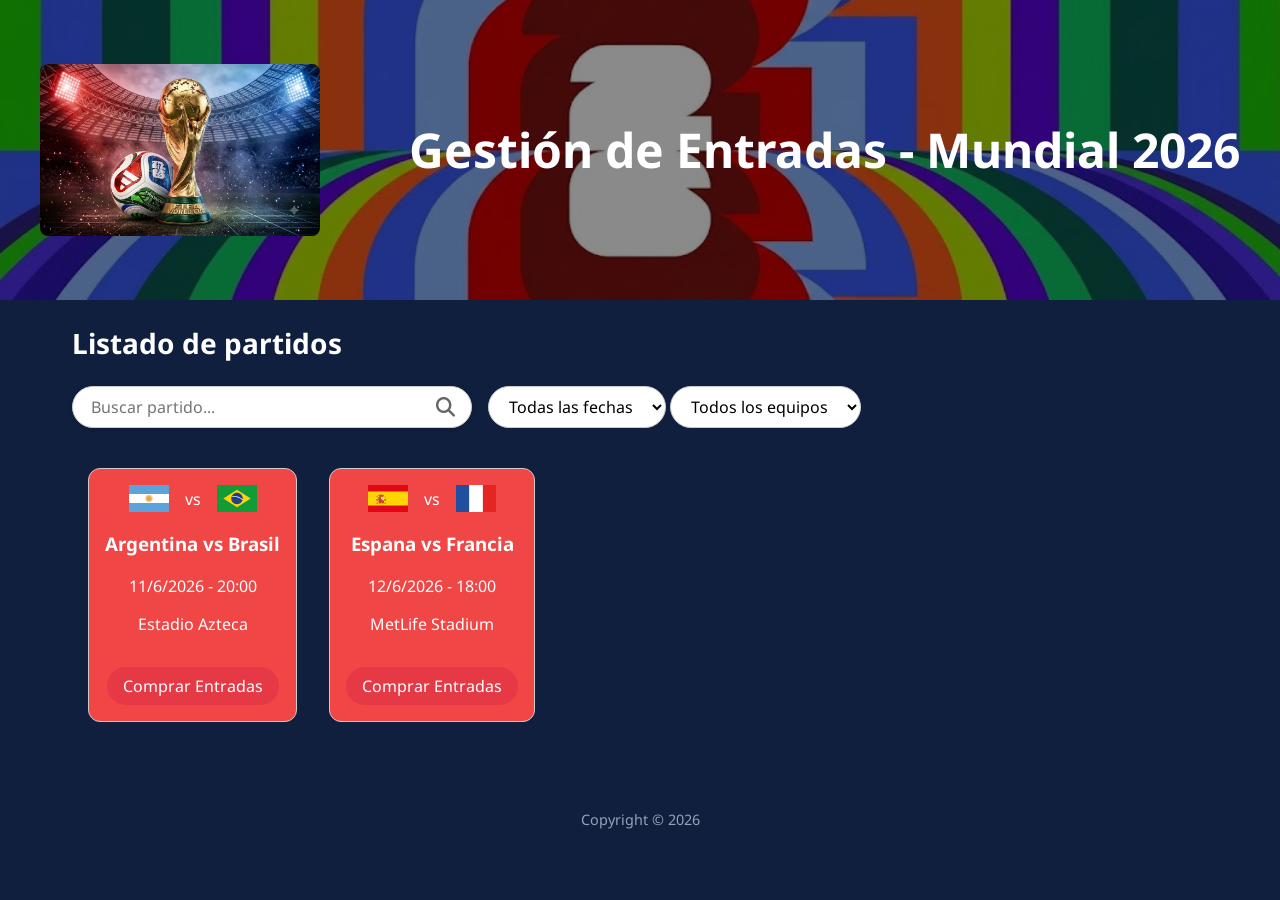
==== index.html @ d3e9be91 "CreacionFrontend" ====
<!doctype html>
<html lang="es">
  <head>
    <meta charset="UTF-8" />
    <meta name="viewport" content="width=device-width, initial-scale=1.0" />
    <title>Mundial FIFA 2026 - Partidos</title>
    <link
      href="https://fonts.googleapis.com/css2?family=Noto+Sans:wght@400;700&display=swap"
      rel="stylesheet"
    />
    <link rel="stylesheet" href="css/style.css" />
    <link
      rel="stylesheet"
      href="https://cdnjs.cloudflare.com/ajax/libs/font-awesome/6.5.0/css/all.min.css"
    />
    <link rel="icon" type="image/x-icon" href="img/logo.ico" />
  </head>
  <body>
    <header>
      <div class="banner-content">
        <img src="img/logo.jpg" alt="Logo Mundial 2026" class="logo" />
        <div class="banner-text">
          <h1>Gestión de Entradas - Mundial 2026</h1>
        </div>
      </div>
    </header>

    <main>
      <section class="page-title">
        <h2>Listado de partidos</h2>
      </section>
      <div class="buscador-filtros">
        <div class="buscador-container">
          <input type="text" id="buscador" placeholder="Buscar partido..." />
          <i class="fa fa-search icono-lupa"></i>
        </div>

        <div class="filtros">
          <select id="filtro-fecha">
            <option value="">Todas las fechas</option>
            <option value="2026-06-11">11 Junio</option>
            <option value="2026-06-12">12 Junio</option>
          </select>

          <select id="filtro-equipo">
            <option value="">Todos los equipos</option>
          </select>
        </div>
      </div>

      <section id="partidos"></section>
    </main>

    <script src="js/datos.js"></script>
    <script src="js/partidos.js"></script>
    
    <div class="foot">
      <footer>Copyright &copy; 2026</footer>
    </div>
  </body>
</html>
---- css/style.css ----
* {
  box-sizing: border-box;
}

body {
  background: #101f3d;
  color: #fff;
  font-family: 'Noto Sans', Arial, sans-serif;
  margin: 0;
}

header {
  position: relative;
  background: url("../img/banner.jpg") no-repeat center;
  background-size: cover;
  color: white;
  padding: 4rem 2rem;
  min-height: 200px;
}
header::before {
  content: "";
  position: absolute;
  inset: 0;
  background: rgba(0, 0, 0, 0.46);
}

.banner-content {
  position: relative;
  display: flex;
  align-items: center;
  justify-content: space-between;
  gap: 3rem;
  max-width: 1200px;
  margin: 0 auto;
}
.logo {
  width: 280px;
  border-radius: 8px;
}
.banner-text h1 {
  font-size: 3rem;
  font-weight: 700;
  line-height: 1.2;
  color: #fff;
}

main {
  max-width: 1200px;
  margin: 0 auto;
  padding: 1.5rem 2rem 3rem;
}

.page-title h2 {
  margin: 0 0 0.5rem;
  font-size: 1.75rem;
}

header.simple-header {
  padding: 2rem;
  min-height: auto;
  text-align: center;
}

header.simple-header h1 {
  position: relative;
  margin: 0;
  font-size: 2rem;
  font-weight: 700;
}

#detalle-partido {
  margin-bottom: 1.5rem;
}

#detalle-partido .detalle-card,
#info-partido .detalle-card {
  color: #111827;
}

.form-card {
  max-width: 480px;
  margin: 1.5rem auto 0;
  padding: 1.5rem;
  border: 1px solid #ccc;
  border-radius: 12px;
  background: #fff;
  color: #111827;
}

.form-card h3 {
  margin: 0 0 1rem;
  color: #111827;
}

.form-card label {
  display: block;
  margin: 0.75rem 0 0.35rem;
  font-weight: 700;
  color: #334155;
}

.form-card input[type="text"],
.form-card input[type="email"],
.form-card input[type="password"],
.form-card input[type="number"] {
  width: 100%;
  padding: 0.6rem 0.75rem;
  border: 1px solid #cbd5e1;
  border-radius: 8px;
  font-size: 1rem;
  font-family: inherit;
  color: #111827;
}

.form-card input:focus {
  outline: none;
  border-color: #e63946;
  box-shadow: 0 0 0 3px rgba(230, 57, 70, 0.15);
}

.radio-line {
  display: flex;
  align-items: center;
  gap: 0.5rem;
  margin: 0.5rem 0;
  padding: 0.5rem 0.75rem;
  border: 1px solid #e2e8f0;
  border-radius: 8px;
  cursor: pointer;
  transition: border-color 0.2s, background 0.2s;
}

.radio-line:hover {
  border-color: #e63946;
  background: #fef2f2;
}

.radio-line input {
  accent-color: #e63946;
}

.total-line {
  margin: 1.25rem 0;
  font-size: 1.1rem;
  color: #111827;
}

.form-actions {
  margin-top: 1.25rem;
}

.form-card .primary-button,
.form-card .btn-gray {
  border: none;
  border-radius: 6px;
  padding: 10px 15px;
  font-weight: 700;
  cursor: pointer;
  font-family: inherit;
  transition: opacity 0.2s;
}

.form-card .primary-button:hover,
.form-card .btn-gray:hover {
  opacity: 0.85;
}

.buscador-filtros {
  display: flex;
  flex-wrap: wrap;
  gap: 1rem;
  margin: 1.5rem 0;
  align-items: center;
}
.buscador-container {
  display: flex;
  align-items: center;
  flex: 1;
  min-width: 250px;
  max-width: 400px;
  border: 1px solid #ccc;
  border-radius: 25px;
  padding: 0.5rem 1rem;
  background: #fff;
  box-shadow: 0 2px 5px rgba(0,0,0,0.1);
}
.buscador-container input {
  flex: 1;
  border: none;
  outline: none;
  font-size: 1rem;
  font-family: inherit;
  color: #000;
}
.buscador-container .icono-lupa {
  margin-left: 0.5rem;
  color: #666;
  font-size: 1.2rem;
}
.filtros select {
  padding: 0.5rem 1rem;
  border: 1px solid #ccc;
  border-radius: 25px;
  background: #fff;
  font-size: 1rem;
  font-family: inherit;
  cursor: pointer;
  transition: border-color 0.2s, box-shadow 0.2s;
}
.filtros select:hover {
  border-color: #007bff;
  box-shadow: 0 0 5px rgba(0, 123, 255, 0.3);
}

.partido-card {
  border: 1px solid #ccc;
  border-radius: 12px;
  padding: 1rem;
  margin: 1rem;
  background: #f04646;
  text-align: center;
  max-width: 300px;
  display: inline-block;
}
.partido-card .equipos {
  display: flex;
  justify-content: center;
  align-items: center;
  gap: 1rem;
}
.logo-equipo {
  width: 40px;
  height: auto;
}
.button-link {
  display: inline-block;
  margin-top: 1rem;
  padding: 0.5rem 1rem;
  border-radius: 20px;
  background: #e63946;
  color: #fff;
  text-decoration: none;
  transition: background 0.2s;
}
.button-link:hover {
  background: #b91c1c;
}

.detalle-card {
  padding: 1.5rem;
  border: 1px solid #ccc;
  border-radius: 12px;
  background: #fff;
  text-align: center;
  max-width: 560px;
  margin: 0 auto;
}
.detalle-card .equipos {
  display: flex;
  justify-content: center;
  align-items: center;
  gap: 1rem;
  margin-bottom: 1rem;
}
.detalle-card .logo-equipo {
  width: 60px;
}

#mapa-estadio,
.mapa-contenedor {
  text-align: center;
}

.mapa-section {
  margin-top: 2rem;
}

.mapa-titulo {
  margin: 0 0 0.35rem;
  font-size: 1.5rem;
  text-align: center;
}

.mapa-instruccion {
  margin: 0 0 1.25rem;
  text-align: center;
  color: #94a3b8;
  font-size: 0.95rem;
}

.mapa-layout {
  display: grid;
  grid-template-columns: 1fr 320px;
  gap: 1.5rem;
  align-items: start;
}

.mapa-panel {
  min-height: 280px;
}

.mapa-leyenda {
  display: flex;
  flex-wrap: wrap;
  justify-content: center;
  gap: 0.75rem;
  margin-top: 1.25rem;
}

.leyenda-item {
  display: inline-flex;
  align-items: center;
  gap: 0.5rem;
  padding: 0.45rem 0.85rem;
  border: 2px solid transparent;
  border-radius: 999px;
  background: rgba(255, 255, 255, 0.08);
  color: #e2e8f0;
  font-family: inherit;
  font-size: 0.9rem;
  cursor: pointer;
  transition: background 0.2s, border-color 0.2s, transform 0.2s;
}

.leyenda-item:hover,
.leyenda-item.leyenda-hover {
  background: rgba(255, 255, 255, 0.14);
  transform: translateY(-1px);
}

.leyenda-item.leyenda-activa {
  border-color: #fff;
  background: rgba(255, 255, 255, 0.18);
}

.leyenda-color {
  width: 14px;
  height: 14px;
  border-radius: 50%;
  background: var(--sector-color);
  box-shadow: 0 0 0 2px rgba(255, 255, 255, 0.35);
}

.estadio-svg {
  width: 100%;
  max-width: 560px;
  height: auto;
  display: block;
  margin: 0 auto;
}

.estadio-fondo {
  fill: #0f172a;
  stroke: #334155;
  stroke-width: 3;
}

.sector-mapa {
  cursor: pointer;
  outline: none;
}

.sector-forma {
  stroke: rgba(255, 255, 255, 0.35);
  stroke-width: 2;
  transition: fill 0.25s, stroke 0.25s, stroke-width 0.25s, filter 0.25s;
}

.sector-etiqueta {
  fill: rgba(255, 255, 255, 0.92);
  font-size: 11px;
  font-weight: 700;
  letter-spacing: 0.06em;
  pointer-events: none;
  user-select: none;
}

.sector-mapa.sector-hover .sector-forma,
.sector-mapa:focus-visible .sector-forma {
  stroke: #fff;
  stroke-width: 3;
  filter: url(#sector-glow) brightness(1.12);
}

.sector-mapa.sector-activo .sector-forma {
  stroke: #fff;
  stroke-width: 3.5;
  filter: url(#sector-glow) brightness(1.08);
}

.sector-mapa:not(.sector-activo):not(.sector-hover) .sector-forma {
  opacity: 0.88;
}

.sector-mapa.sector-hover .sector-etiqueta,
.sector-mapa.sector-activo .sector-etiqueta {
  fill: #fff;
  font-size: 12px;
}

#info-sector,
.mapa-panel {
  padding: 0;
  border: none;
  background: transparent;
}

.sector-card {
  border: 1px solid #cbd5e1;
  border-radius: 14px;
  padding: 1.25rem;
  background: #fff;
  text-align: left;
  color: #111827;
  transition: box-shadow 0.25s, border-color 0.25s, transform 0.25s;
}

.sector-card--preview {
  box-shadow: 0 8px 24px rgba(15, 23, 42, 0.12);
  border-color: #94a3b8;
}

.sector-card--activo {
  border-color: #e63946;
  box-shadow: 0 8px 28px rgba(230, 57, 70, 0.2);
}

.sector-card--placeholder {
  text-align: center;
  background: rgba(255, 255, 255, 0.06);
  border: 1px dashed #475569;
  color: #e2e8f0;
}

.sector-card--placeholder h3 {
  margin: 0.5rem 0;
  color: #f8fafc;
}

.sector-card--placeholder p {
  margin: 0.4rem 0;
  color: #94a3b8;
}

.placeholder-icon {
  font-size: 2rem;
  margin: 0;
}

.sector-card-header {
  display: flex;
  align-items: center;
  justify-content: space-between;
  gap: 0.75rem;
  margin-bottom: 0.85rem;
  padding-bottom: 0.75rem;
  border-bottom: 3px solid var(--sector-color);
}

.sector-badge {
  display: inline-block;
  padding: 0.25rem 0.65rem;
  border-radius: 999px;
  background: var(--sector-color);
  color: #fff;
  font-weight: 700;
  font-size: 0.9rem;
}

.sector-precio {
  font-size: 1.35rem;
  font-weight: 700;
  color: #0f172a;
}

.sector-disponibilidad {
  margin: 0 0 0.85rem;
  padding: 0.35rem 0.65rem;
  border-radius: 8px;
  font-size: 0.88rem;
  font-weight: 700;
  display: inline-block;
}

.disp-alta {
  background: #dcfce7;
  color: #166534;
}

.disp-media {
  background: #fef9c3;
  color: #854d0e;
}

.disp-baja {
  background: #fee2e2;
  color: #991b1b;
}

.sector-detalles {
  margin: 0;
  padding-left: 1.1rem;
  color: #334155;
}

.sector-detalles li {
  margin: 0.45rem 0;
}

.sector-seleccionado-msg {
  margin: 1rem 0 0;
  padding: 0.55rem;
  border-radius: 8px;
  background: #ecfdf5;
  color: #047857;
  font-weight: 700;
  text-align: center;
}

.sector-hint {
  margin: 0.85rem 0 0;
  font-size: 0.88rem;
  color: #64748b;
  text-align: center;
}

.sector-card h3 {
  margin-bottom: 0.5rem;
  color: #333;
}

.sector-card p {
  margin: 0.3rem 0;
}
.acciones {
  display: flex;
  flex-wrap: wrap;
  gap: 0.75rem;
  margin-top: 1rem;
  align-items: center;
  justify-content: center;
}
.acciones button {
  border: none;
  border-radius: 6px;
  padding: 10px 15px;
  font-weight: 700;
  cursor: pointer;
  color: #fff;
  font-family: inherit;
  transition: opacity 0.2s;
}
.acciones button:hover {
  opacity: 0.85;
}

.primary-button {
  background: #e63946;
  color: #fff;
}
.btn-gray {
  background: #64748b;
  color: #fff;
}

.select-cantidad {
  border: 1px solid #ccc;
  border-radius: 6px;
  padding: 8px 12px;
  font-family: inherit;
  font-size: 1rem;
  cursor: pointer;
}
.card {
  color: hsl(221, 51%, 93%);
}

.partido-card.card {
  color: #fff;
}

.foot {
  position: relative;
  display: flex;
  align-items: center;
  justify-content: center;
  padding: 1.5rem 2rem 2rem;
  max-width: 1200px;
  margin: 0 auto;
}

.foot footer {
  color: #94a3b8;
  font-size: 0.9rem;
}

@media (max-width: 650px) {
  header {
    padding: 1.25rem;
  }
  header.simple-header h1 {
    font-size: 1.5rem;
  }
  main {
    padding: 1rem 1.25rem 2rem;
  }
  .banner-content {
    flex-direction: column;
    gap: 1rem;
  }
  .banner-text h1 {
    font-size: 1.75rem;
    text-align: center;
  }
  .logo {
    width: 120px;
  }
  #mapa-estadio svg,
  .estadio-svg {
    max-width: 100%;
    height: auto;
  }

  .mapa-layout {
    grid-template-columns: 1fr;
  }

  .mapa-panel {
    min-height: auto;
  }
}
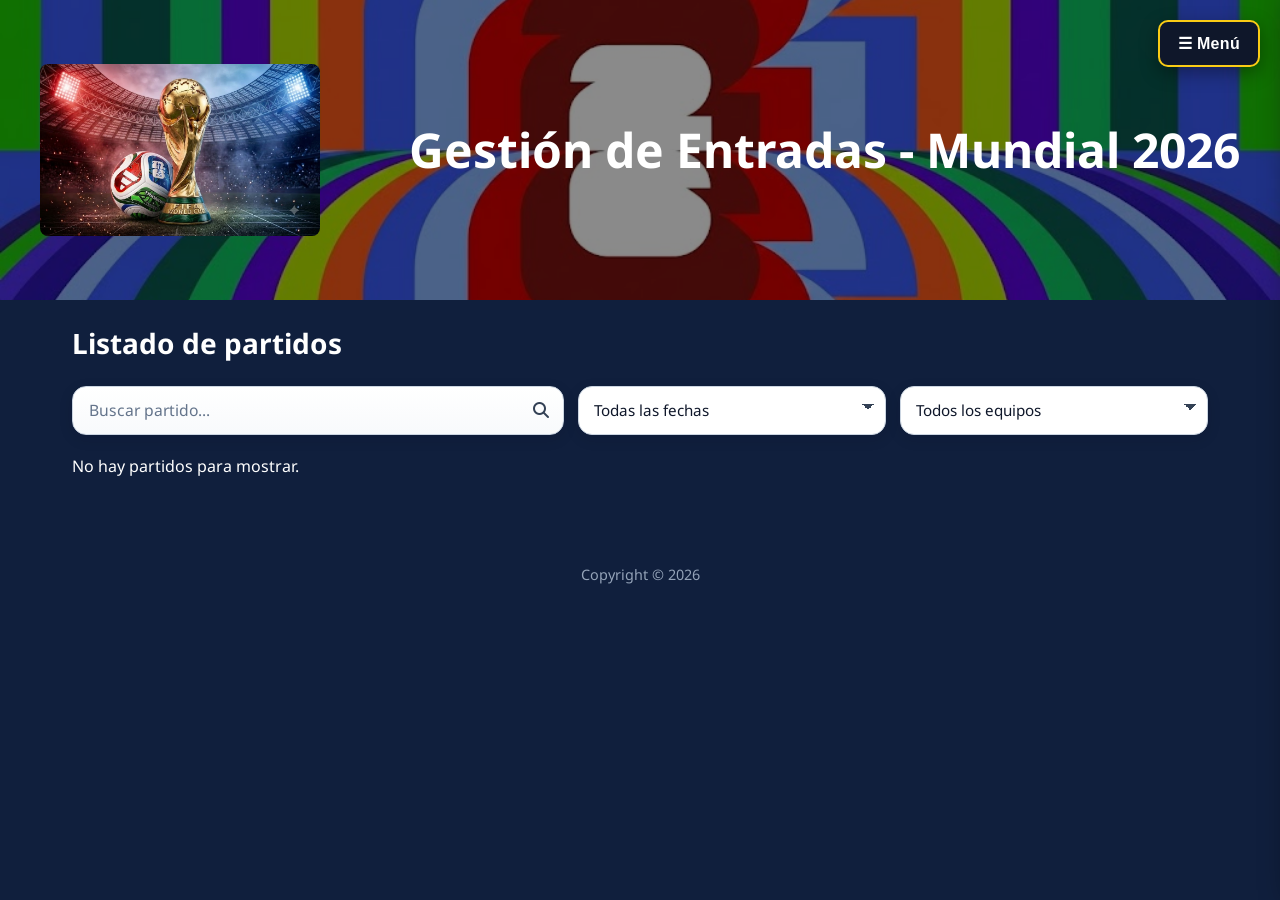
==== commit 90281115: "mejoras de estilos, correcion de botones, nuevas funcionalidades." ====
--- a/index.html
+++ b/index.html
@@ -35,12 +35,9 @@
           <i class="fa fa-search icono-lupa"></i>
         </div>
 
-        <div class="filtros">
-          <select id="filtro-fecha">
-            <option value="">Todas las fechas</option>
-            <option value="2026-06-11">11 Junio</option>
-            <option value="2026-06-12">12 Junio</option>
-          </select>
+        <select id="filtro-fecha">
+          <option value="">Todas las fechas</option>
+        </select>
 
           <select id="filtro-equipo">
             <option value="">Todos los equipos</option>
@@ -49,7 +46,35 @@
       </div>
 
       <section id="partidos"></section>
+<button id="btnSidebar" class="btn-sidebar">
+  ☰ Menú
+</button>
+
+<aside id="sidebar" class="sidebar">
+
+  <div class="sidebar-section">
+    <button class="sidebar-title">Torneos</button>
+    <div id="sidebar-torneos" class="sidebar-content"></div>
+  </div>
+
+  <div class="sidebar-section">
+    <button class="sidebar-title">Fases</button>
+    <div id="sidebar-fases" class="sidebar-content"></div>
+  </div>
+
+  <div class="sidebar-section">
+    <button class="sidebar-title">Estadios</button>
+    <div id="sidebar-estadios" class="sidebar-content"></div>
+  </div>
+
+  <div class="sidebar-section">
+    <button class="sidebar-title">Selecciones</button>
+    <div id="sidebar-selecciones" class="sidebar-content"></div>
+  </div>
+
+</aside>
     </main>
+    
 
     <script src="js/datos.js"></script>
     <script src="js/partidos.js"></script>
--- a/css/style.css
+++ b/css/style.css
@@ -67,14 +67,137 @@
   font-size: 2rem;
   font-weight: 700;
 }
-
+.sidebar {
+  position: fixed;
+  top: 0;
+  right: -340px; /* oculto inicialmente */
+  width: 320px;
+  height: 100vh;
+  background: #06142f;
+  color: #f8fafc;
+  border-left: 3px solid #f59e0b;
+  box-shadow: -10px 0 28px rgba(0, 0, 0, 0.45);
+  overflow-y: auto;
+  transition: right 0.3s ease;
+  padding: 20px;
+  z-index: 999;
+}
+
+.sidebar-open {
+  right: 0;
+}
+.btn-sidebar {
+  position: fixed;
+  top: 20px;
+  right: 20px;
+  z-index: 1200;
+  padding: 12px 18px;
+  border: 2px solid #facc15;
+  border-radius: 10px;
+  background: #0f172a;
+  color: #ffffff;
+  cursor: pointer;
+  font-weight: 700;
+  font-size: 1rem;
+  letter-spacing: 0.02em;
+  box-shadow: 0 6px 18px rgba(0, 0, 0, 0.35);
+  transition: transform 0.2s ease, background 0.2s ease, box-shadow 0.2s ease;
+}
+
+.btn-sidebar:hover {
+  background: #1e293b;
+  box-shadow: 0 8px 22px rgba(0, 0, 0, 0.45);
+  transform: translateY(-1px);
+}
+
+.sidebar-open + .btn-sidebar,
+.btn-sidebar.sidebar-open {
+  background: #1d4ed8;
+  border-color: #93c5fd;
+}
+
+.btn-sidebar:focus-visible {
+  outline: 3px solid #fbbf24;
+  outline-offset: 2px;
+}
+
+.sidebar-title {
+  width: 100%;
+  text-align: left;
+  padding: 12px 15px;
+  margin: 10px 0 6px 0;
+  background: #1d4ed8;
+  color: #ffffff;
+  border: 1px solid rgba(255, 255, 255, 0.2);
+  border-radius: 8px;
+  font-weight: 700;
+  cursor: pointer;
+  font-size: 0.95rem;
+  transition: background 0.2s ease, border-color 0.2s ease;
+}
+
+.sidebar-title:hover {
+  background: #2563eb;
+  border-color: rgba(255, 255, 255, 0.35);
+}
+.sidebar-item {
+  padding: 10px 12px;
+  cursor: pointer;
+  border-radius: 6px;
+  margin: 4px 0;
+  color: #e2e8f0;
+  font-size: 0.95rem;
+  border: 1px solid transparent;
+  transition: background 0.2s ease, border-color 0.2s ease, color 0.2s ease;
+}
+
+.sidebar-item:hover {
+  background: rgba(255, 255, 255, 0.16);
+  border-color: rgba(255, 255, 255, 0.25);
+  color: #ffffff;
+}
+
+.sidebar-content.sidebar-expanded {
+  display: block;
+}
+
+.sidebar-content {
+  display: none;
+  overflow: hidden;
+  transition: all 0.3s ease;
+}
+
+.sidebar-content.sidebar-expanded {
+  display: block;
+  padding-top: 8px;
+}
 #detalle-partido {
-  margin-bottom: 1.5rem;
+  margin-bottom: 1rem;
+  display: flex;
+  justify-content: center;
 }
 
 #detalle-partido .detalle-card,
 #info-partido .detalle-card {
   color: #111827;
+}
+
+#detalle-partido .detalle-card {
+  max-width: 460px;
+  padding: 1rem 1.1rem;
+  border-radius: 10px;
+}
+
+#detalle-partido .detalle-card h2,
+#detalle-partido .detalle-card h3 {
+  margin: 0.3rem 0 0.55rem;
+  font-size: 1.1rem;
+}
+
+#detalle-partido .detalle-card p {
+  margin: 0.35rem 0;
+  font-size: 0.94rem;
+  line-height: 1.35;
 }
 
 .form-card {
@@ -89,6 +212,12 @@
 
 .form-card h3 {
   margin: 0 0 1rem;
+  color: #111827;
+}
+
+#resumen-compra,
+#resumen-compra p,
+#resumen-compra strong {
   color: #111827;
 }
 
@@ -166,50 +295,85 @@
 }
 
 .buscador-filtros {
-  display: flex;
-  flex-wrap: wrap;
-  gap: 1rem;
-  margin: 1.5rem 0;
+  display: grid;
+  grid-template-columns: minmax(260px, 1.6fr) minmax(180px, 1fr) minmax(200px, 1fr);
+  gap: 0.9rem;
+  margin: 1.5rem 0 1.25rem;
+  align-items: stretch;
+}
+
+.buscador-container {
+  display: flex;
   align-items: center;
-}
-.buscador-container {
-  display: flex;
-  align-items: center;
-  flex: 1;
-  min-width: 250px;
-  max-width: 400px;
-  border: 1px solid #ccc;
-  border-radius: 25px;
-  padding: 0.5rem 1rem;
-  background: #fff;
-  box-shadow: 0 2px 5px rgba(0,0,0,0.1);
-}
+  border: 1px solid #cbd5e1;
+  border-radius: 14px;
+  padding: 0.7rem 0.9rem;
+  background: linear-gradient(180deg, #ffffff 0%, #f8fafc 100%);
+  box-shadow: 0 4px 14px rgba(2, 6, 23, 0.12);
+  transition: border-color 0.2s ease, box-shadow 0.2s ease, transform 0.15s ease;
+}
+
+.buscador-container:focus-within {
+  border-color: #2563eb;
+  box-shadow: 0 0 0 3px rgba(37, 99, 235, 0.2), 0 8px 20px rgba(2, 6, 23, 0.16);
+  transform: translateY(-1px);
+}
+
 .buscador-container input {
   flex: 1;
   border: none;
   outline: none;
-  font-size: 1rem;
+  font-size: 0.98rem;
   font-family: inherit;
-  color: #000;
-}
+  color: #0f172a;
+  background: transparent;
+}
+
+.buscador-container input::placeholder {
+  color: #64748b;
+}
+
 .buscador-container .icono-lupa {
   margin-left: 0.5rem;
-  color: #666;
-  font-size: 1.2rem;
-}
-.filtros select {
-  padding: 0.5rem 1rem;
-  border: 1px solid #ccc;
-  border-radius: 25px;
-  background: #fff;
+  color: #334155;
   font-size: 1rem;
+}
+
+#filtro-fecha,
+#filtro-equipo {
+  width: 100%;
+  padding: 0.72rem 2.3rem 0.72rem 0.9rem;
+  border: 1px solid #cbd5e1;
+  border-radius: 14px;
+  background-color: #ffffff;
+  color: #0f172a;
+  font-size: 0.95rem;
   font-family: inherit;
   cursor: pointer;
-  transition: border-color 0.2s, box-shadow 0.2s;
-}
-.filtros select:hover {
-  border-color: #007bff;
-  box-shadow: 0 0 5px rgba(0, 123, 255, 0.3);
+  box-shadow: 0 4px 14px rgba(2, 6, 23, 0.12);
+  appearance: none;
+  background-image:
+    linear-gradient(45deg, transparent 50%, #334155 50%),
+    linear-gradient(135deg, #334155 50%, transparent 50%);
+  background-position:
+    calc(100% - 17px) calc(50% - 3px),
+    calc(100% - 11px) calc(50% - 3px);
+  background-size: 6px 6px, 6px 6px;
+  background-repeat: no-repeat;
+  transition: border-color 0.2s ease, box-shadow 0.2s ease, transform 0.15s ease;
+}
+
+#filtro-fecha:hover,
+#filtro-equipo:hover {
+  border-color: #94a3b8;
+}
+
+#filtro-fecha:focus,
+#filtro-equipo:focus {
+  outline: none;
+  border-color: #2563eb;
+  box-shadow: 0 0 0 3px rgba(37, 99, 235, 0.2), 0 8px 20px rgba(2, 6, 23, 0.16);
+  transform: translateY(-1px);
 }
 
 .partido-card {
@@ -272,13 +436,16 @@
 }
 
 .mapa-section {
-  margin-top: 2rem;
+  margin-top: 1.25rem;
+  padding-top: 0.75rem;
+  border-top: 1px solid rgba(255, 255, 255, 0.15);
 }
 
 .mapa-titulo {
   margin: 0 0 0.35rem;
   font-size: 1.5rem;
   text-align: center;
+  color: #fbf7f7;
 }
 
 .mapa-instruccion {
@@ -540,6 +707,12 @@
   align-items: center;
   justify-content: center;
 }
+
+.mapa-section + .acciones {
+  margin-top: 1.5rem;
+  padding-top: 0.75rem;
+  border-top: 1px dashed rgba(148, 163, 184, 0.45);
+}
 .acciones button {
   border: none;
   border-radius: 6px;
@@ -628,7 +801,160 @@
   .mapa-panel {
     min-height: auto;
   }
-}
-
-
-
+
+  .btn-sidebar {
+    top: 12px;
+    right: 12px;
+    padding: 10px 14px;
+    font-size: 0.95rem;
+  }
+
+  .sidebar {
+    width: min(92vw, 320px);
+    right: -95vw;
+  }
+
+  .buscador-filtros {
+    grid-template-columns: 1fr;
+    gap: 0.75rem;
+  }
+}
+
+.password-wrapper{
+    position:relative;
+}
+
+.password-wrapper input{
+    width:100%;
+}
+
+.ticket-card {
+  max-width: 700px;
+  margin: 2rem auto;
+  background: white;
+  border-radius: 16px;
+  padding: 2rem;
+  box-shadow: 0 8px 20px rgba(0,0,0,0.15);
+}
+
+.ticket-header {
+  text-align: center;
+  border-bottom: 2px dashed #ccc;
+  padding-bottom: 1rem;
+  margin-bottom: 1rem;
+}
+
+.ticket-header img {
+  width: 100px;
+  margin-bottom: 10px;
+}
+
+.ticket-header h2 {
+  margin: 0;
+}
+
+#ticket-info p {
+  margin: 12px 0;
+  font-size: 1rem;
+}
+
+.ticket-footer {
+  margin-top: 2rem;
+  border-top: 2px dashed #ccc;
+  padding-top: 1rem;
+  text-align: center;
+  color: #666;
+}
+
+.ticket-badge {
+  display: inline-block;
+  padding: 4px 10px;
+  border-radius: 999px;
+  font-size: 0.85rem;
+  font-weight: 700;
+  border: 1px solid transparent;
+}
+
+.ticket-badge--vendido {
+  background: #dcfce7;
+  color: #166534;
+  border-color: #86efac;
+}
+
+.ticket-badge--reservado {
+  background: #fef3c7;
+  color: #92400e;
+  border-color: #fcd34d;
+}
+
+.ticket-badge--usado {
+  background: #e0e7ff;
+  color: #3730a3;
+  border-color: #a5b4fc;
+}
+
+.ticket-qr-wrap {
+  margin-top: 1rem;
+  text-align: center;
+}
+
+.ticket-qr-img {
+  margin-top: 0.5rem;
+  width: 180px;
+  height: 180px;
+  object-fit: contain;
+  border: 1px solid #d1d5db;
+  border-radius: 10px;
+  background: #fff;
+  padding: 8px;
+}
+
+.cantidad-line {
+  margin: 1rem 0 1.25rem;
+  display: grid;
+  gap: 0.4rem;
+  text-align: left;
+}
+
+.cantidad-line label {
+  font-weight: 700;
+  color: #111827;
+}
+
+.cantidad-line input {
+  width: 100%;
+  border: 1px solid #cbd5e1;
+  border-radius: 8px;
+  padding: 10px 12px;
+  font-family: inherit;
+  font-size: 1rem;
+}
+
+.cantidad-line input:focus {
+  outline: 2px solid #2563eb;
+  border-color: #2563eb;
+}
+
+.input-error {
+  min-height: 1rem;
+  color: #b91c1c;
+  font-size: 0.85rem;
+}
+
+.medios-pago {
+  text-align: left;
+  margin-bottom: 1rem;
+}
+
+.radio-line {
+  display: flex;
+  align-items: center;
+  gap: 0.5rem;
+  margin: 0.45rem 0;
+  color: #111827;
+}
+
+.total-line {
+  color: #111827;
+  font-size: 1.1rem;
+}
